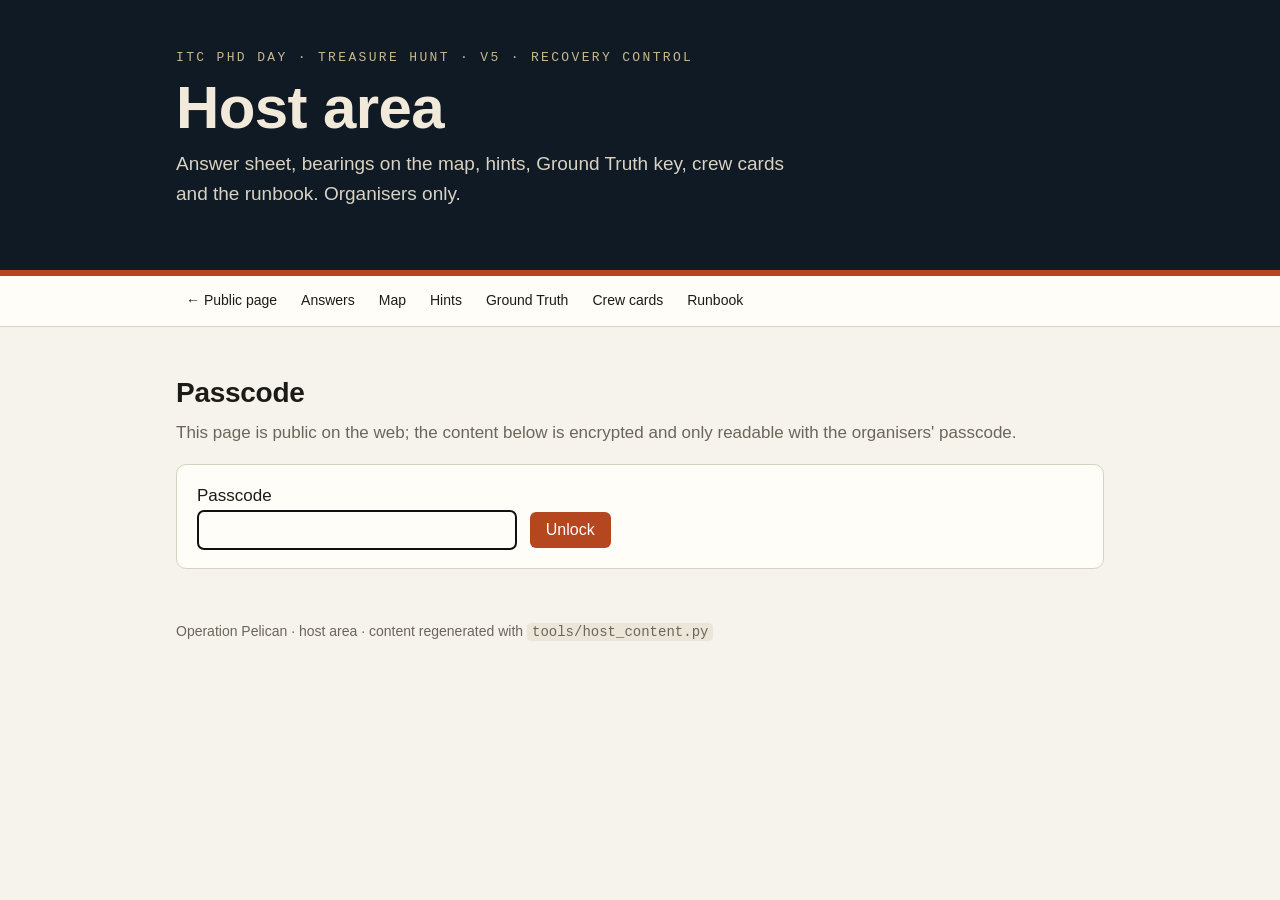
==== host.html @ 0bc243b9 "Operation Pelican viewing site: public page, encrypted host area, contributor guide Co-Authored-By: " ====
<!doctype html>
<html lang="en">
<head>
<meta charset="utf-8">
<meta name="viewport" content="width=device-width,initial-scale=1">
<title>Operation Pelican · Host area</title>
<meta name="robots" content="noindex">
<link rel="stylesheet" href="assets/style.css">
</head>
<body>

<header class="hero">
  <div class="wrap">
    <div class="kicker">ITC PhD Day · Treasure hunt · v5 · Recovery Control</div>
    <h1>Host area</h1>
    <p class="sub">Answer sheet, bearings on the map, hints, Ground Truth key, crew cards and the runbook. Organisers only.</p>
  </div>
</header>

<nav class="top"><div class="wrap">
  <a href="index.html">← Public page</a>
  <a href="#h1">Answers</a>
  <a href="#h2">Map</a>
  <a href="#h3">Hints</a>
  <a href="#h4">Ground Truth</a>
  <a href="#h5">Crew cards</a>
  <a href="#h6">Runbook</a>
</div></nav>

<main class="wrap">
  <section id="gate">
    <h2>Passcode</h2>
    <p class="lead">This page is public on the web; the content below is encrypted and only readable with the organisers' passcode.</p>
    <form id="gateform" class="card">
      <label for="pc">Passcode</label><br>
      <input type="password" id="pc" autocomplete="current-password" autofocus>
      <button type="submit" style="margin-left:8px">Unlock</button>
      <p id="gateerr" class="err" hidden>Wrong passcode, or the content file could not be loaded.</p>
    </form>
  </section>
  <div id="hostcontent"></div>
</main>

<footer><div class="wrap">Operation Pelican · host area · content regenerated with <code>tools/host_content.py</code></div></footer>

<script src="assets/site.js"></script>
<script src="assets/host.js"></script>
</body>
</html>
---- assets/style.css ----
:root{
  --bg:#f6f3ec;--paper:#fffdf8;--ink:#1d1b17;--muted:#6b665b;--line:#d9d2c3;
  --accent:#b4471f;--accent2:#1f5f8b;--ok:#2a7a4b;--chip:#ece6d8;
  --mono:"SFMono-Regular",Menlo,Consolas,"Liberation Mono",monospace;
  --sans:-apple-system,BlinkMacSystemFont,"Segoe UI",Roboto,"Helvetica Neue",Arial,sans-serif;
}
@media (prefers-color-scheme:dark){
  :root:not([data-theme="light"]){--bg:#15140f;--paper:#1e1c16;--ink:#ece7da;--muted:#a39d8e;--line:#3a362c;--accent:#e9834f;--accent2:#6fb0dc;--ok:#6cc48f;--chip:#2a2720;}
}
*{box-sizing:border-box}
html{scroll-behavior:smooth}
body{margin:0;background:var(--bg);color:var(--ink);font-family:var(--sans);line-height:1.55;font-size:17px}
a{color:var(--accent2)}
.wrap{max-width:960px;margin:0 auto;padding:0 16px}
header.hero{background:#0f1a24;color:#f1eadb;padding:48px 0 40px;border-bottom:6px solid var(--accent)}
header.hero .kicker{font-family:var(--mono);letter-spacing:.18em;font-size:13px;color:#c9b78c;text-transform:uppercase}
header.hero h1{font-size:clamp(34px,6vw,60px);margin:8px 0 6px;line-height:1.05;letter-spacing:-.01em}
header.hero p.sub{font-size:19px;max-width:640px;color:#d9d2c3;margin:10px 0 22px}
.facts{display:flex;flex-wrap:wrap;gap:10px}
.facts span{font-family:var(--mono);font-size:13px;background:rgba(255,255,255,.08);padding:6px 10px;border-radius:4px;border:1px solid rgba(255,255,255,.15)}
nav.top{position:sticky;top:0;background:var(--paper);border-bottom:1px solid var(--line);z-index:5}
nav.top .wrap{display:flex;gap:4px;overflow-x:auto;padding:8px 16px;white-space:nowrap;-webkit-overflow-scrolling:touch}
nav.top a{text-decoration:none;color:var(--ink);font-size:14px;padding:6px 10px;border-radius:999px}
nav.top a:hover{background:var(--chip)}
nav.top a.host{color:var(--accent);font-weight:600;margin-left:auto}
section{padding:44px 0 8px;border-bottom:1px solid var(--line)}
section:last-of-type{border-bottom:0}
h2{font-size:28px;margin:0 0 6px;letter-spacing:-.01em}
h2 .n{font-family:var(--mono);font-size:14px;color:var(--accent);margin-right:10px;letter-spacing:.1em}
h3{font-size:19px;margin:28px 0 8px}
p.lead{color:var(--muted);margin:0 0 18px;font-size:17px}
.card{background:var(--paper);border:1px solid var(--line);border-radius:10px;padding:18px 20px;margin:14px 0}
.card h3{margin-top:0}
blockquote{margin:14px 0;padding:14px 18px;border-left:4px solid var(--accent);background:var(--paper);font-style:italic;border-radius:0 8px 8px 0}
blockquote p{margin:0 0 10px}
blockquote p:last-child{margin:0}
.flow{display:grid;grid-template-columns:repeat(5,1fr);gap:8px;margin:18px 0}
.flow div{background:var(--paper);border:1px solid var(--line);border-top:4px solid var(--accent2);border-radius:8px;padding:10px 12px;font-size:14px}
.flow div b{display:block;font-family:var(--mono);font-size:12px;letter-spacing:.08em;margin-bottom:4px}
.flow div.all{border-top-color:var(--ok)}
@media (max-width:700px){.flow{grid-template-columns:1fr 1fr}.flow div.all{grid-column:1/-1}}
table{border-collapse:collapse;width:100%;font-size:15px;margin:12px 0;background:var(--paper)}
th,td{border:1px solid var(--line);padding:7px 10px;text-align:left;vertical-align:top}
th{background:var(--chip);font-weight:600}
.tablewrap{overflow-x:auto}
code,pre{font-family:var(--mono);font-size:14px}
code{background:var(--chip);padding:1px 5px;border-radius:4px}
pre{background:var(--paper);border:1px solid var(--line);border-radius:8px;padding:14px;overflow-x:auto;line-height:1.45}
pre.cardcopy{white-space:pre-wrap}
.gallery{display:grid;grid-template-columns:repeat(auto-fill,minmax(88px,1fr));gap:8px;margin:14px 0}
.gallery figure{margin:0;background:#000;border-radius:6px;overflow:hidden;aspect-ratio:1175/2817}
.gallery img{width:100%;height:100%;object-fit:cover;display:block}
.gallery figcaption{font-family:var(--mono);font-size:12px;color:var(--muted);text-align:center;padding:4px 0}
.gallery.labeled figure{aspect-ratio:auto;background:none}
.gallery.labeled img{aspect-ratio:1175/2817;border-radius:6px}
.mapwrap{position:relative;border:1px solid var(--line);border-radius:8px;overflow:hidden;background:#fff}
.mapwrap img,.mapwrap canvas{width:100%;display:block}
.mapwrap canvas{position:absolute;inset:0;height:100%}
.vig{font-family:var(--mono);font-size:11px;line-height:1.3;overflow-x:auto;background:var(--paper);border:1px solid var(--line);border-radius:8px;padding:10px}
.vig table{width:auto;font-size:11px;margin:0}
.vig th,.vig td{padding:1px 4px;text-align:center;border-color:var(--line)}
.vig th{background:var(--chip);color:var(--accent)}
.note{font-size:14px;color:var(--muted)}
.pill{display:inline-block;background:var(--chip);border-radius:999px;padding:2px 10px;font-size:13px;font-family:var(--mono);margin-right:6px}
.grid2{display:grid;grid-template-columns:1fr 1fr;gap:14px}
@media (max-width:700px){.grid2{grid-template-columns:1fr}}
footer{padding:30px 0 50px;color:var(--muted);font-size:14px}
.btn{display:inline-block;background:var(--accent);color:#fff;text-decoration:none;padding:10px 18px;border-radius:6px;font-weight:600}
.btn.secondary{background:var(--accent2)}
input[type=password],input[type=text]{font-size:17px;padding:9px 12px;border:1px solid var(--line);border-radius:6px;background:var(--paper);color:var(--ink);width:100%;max-width:320px}
button{font-size:16px;padding:9px 16px;border:0;border-radius:6px;background:var(--accent);color:#fff;cursor:pointer}
button.secondary{background:var(--chip);color:var(--ink);border:1px solid var(--line)}
.teamtabs{display:flex;gap:6px;flex-wrap:wrap;margin:10px 0}
.teamtabs button.active{outline:3px solid var(--accent2)}
.err{color:var(--accent);font-weight:600}
details{margin:8px 0}
summary{cursor:pointer;font-weight:600}
.spoiler{background:var(--chip);border-radius:6px;padding:10px 14px;font-size:14px}
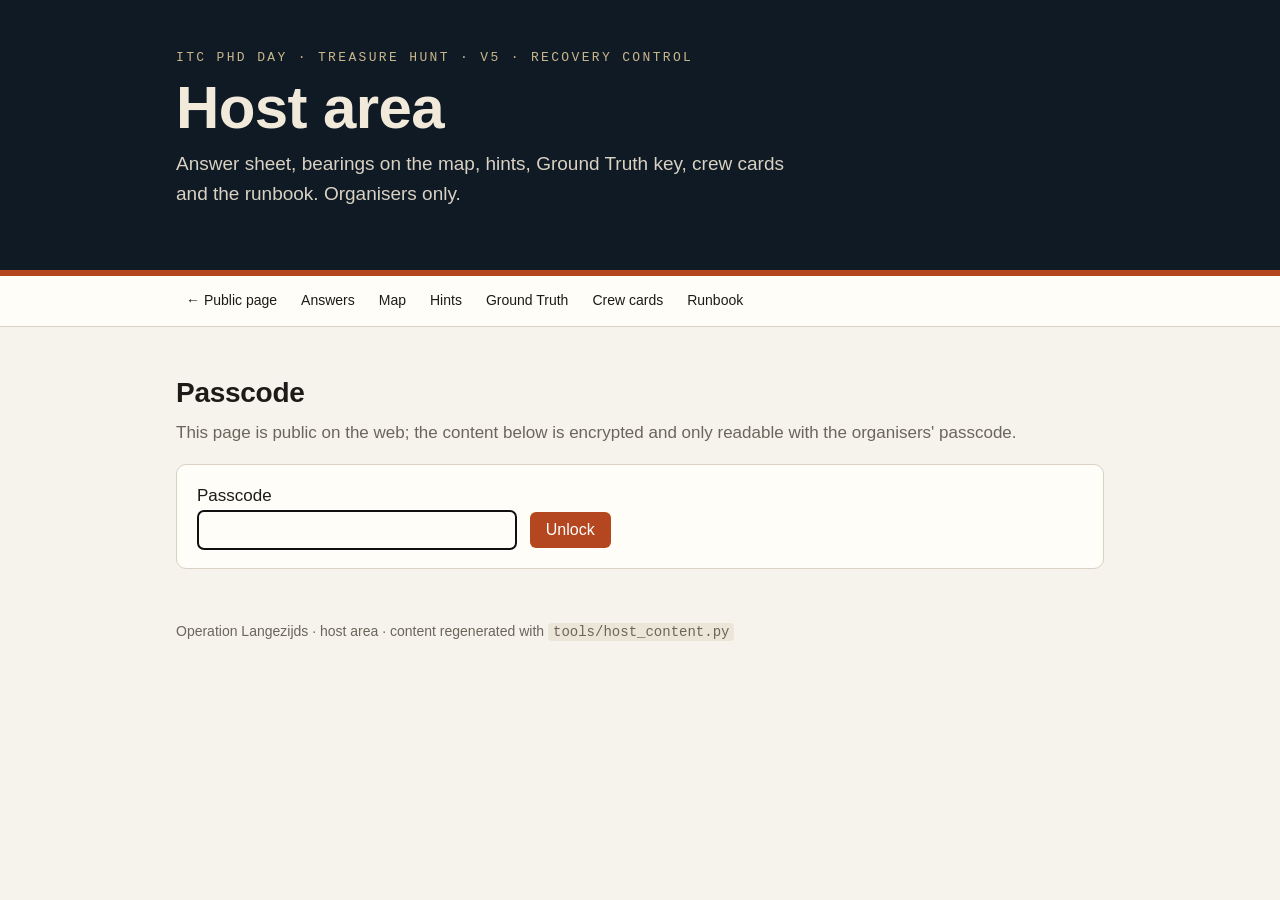
==== commit 077ae3dd: "Rename the game codename to Operation Langezijds Co-Authored-By: Claude Fable 5.1 <noreply@anthropic" ====
--- a/host.html
+++ b/host.html
@@ -3,7 +3,7 @@
 <head>
 <meta charset="utf-8">
 <meta name="viewport" content="width=device-width,initial-scale=1">
-<title>Operation Pelican · Host area</title>
+<title>Operation Langezijds · Host area</title>
 <meta name="robots" content="noindex">
 <link rel="stylesheet" href="assets/style.css">
 </head>
@@ -41,7 +41,7 @@
   <div id="hostcontent"></div>
 </main>
 
-<footer><div class="wrap">Operation Pelican · host area · content regenerated with <code>tools/host_content.py</code></div></footer>
+<footer><div class="wrap">Operation Langezijds · host area · content regenerated with <code>tools/host_content.py</code></div></footer>
 
 <script src="assets/site.js"></script>
 <script src="assets/host.js"></script>
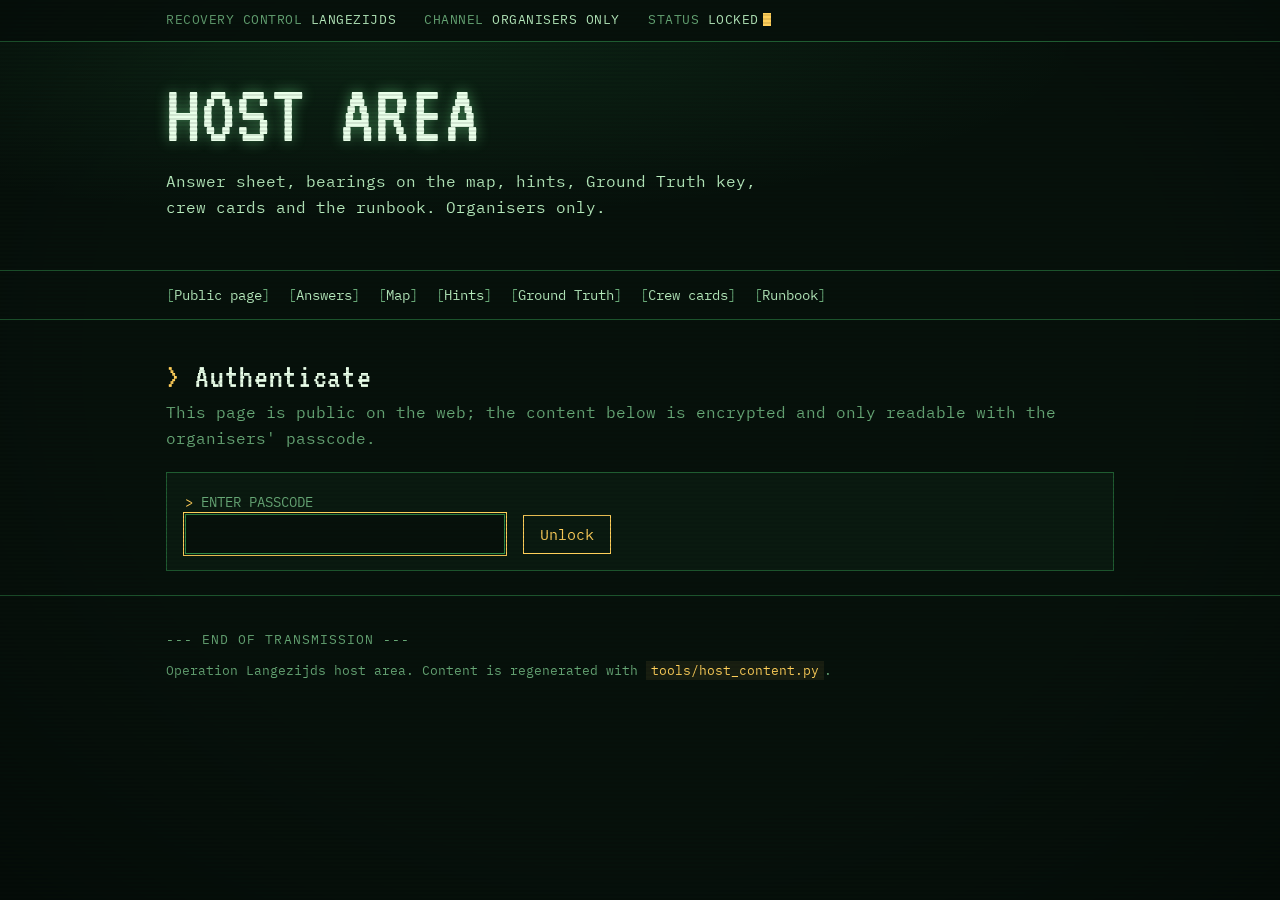
==== commit 56ec31d1: "Restyle the site as a 1960 recovery-control console Dark phosphor screen, VT323 and IBM Plex Mono, s" ====
--- a/host.html
+++ b/host.html
@@ -5,20 +5,29 @@
 <meta name="viewport" content="width=device-width,initial-scale=1">
 <title>Operation Langezijds · Host area</title>
 <meta name="robots" content="noindex">
+<link rel="preconnect" href="https://fonts.googleapis.com">
+<link rel="stylesheet" href="https://fonts.googleapis.com/css2?family=VT323&family=IBM+Plex+Mono:ital,wght@0,400;0,600;1,400&display=swap">
 <link rel="stylesheet" href="assets/style.css">
 </head>
 <body>
 
-<header class="hero">
+<div class="statusbar"><div class="wrap">
+  <span>RECOVERY CONTROL <b>LANGEZIJDS</b></span>
+  <span>CHANNEL <b>ORGANISERS ONLY</b></span>
+  <span>STATUS <b id="gatestatus">LOCKED</b><span class="cursor" aria-hidden="true"></span></span>
+</div></div>
+
+<header class="console">
   <div class="wrap">
-    <div class="kicker">ITC PhD Day · Treasure hunt · v5 · Recovery Control</div>
-    <h1>Host area</h1>
-    <p class="sub">Answer sheet, bearings on the map, hints, Ground Truth key, crew cards and the runbook. Organisers only.</p>
+    <div>
+      <h1>HOST AREA</h1>
+      <p class="brief">Answer sheet, bearings on the map, hints, Ground Truth key, crew cards and the runbook. Organisers only.</p>
+    </div>
   </div>
 </header>
 
-<nav class="top"><div class="wrap">
-  <a href="index.html">← Public page</a>
+<nav class="menu"><div class="wrap">
+  <a href="index.html">Public page</a>
   <a href="#h1">Answers</a>
   <a href="#h2">Map</a>
   <a href="#h3">Hints</a>
@@ -29,19 +38,19 @@
 
 <main class="wrap">
   <section id="gate">
-    <h2>Passcode</h2>
+    <h2>Authenticate</h2>
     <p class="lead">This page is public on the web; the content below is encrypted and only readable with the organisers' passcode.</p>
     <form id="gateform" class="card">
-      <label for="pc">Passcode</label><br>
+      <label for="pc"><span class="prompt">&gt;</span> ENTER PASSCODE</label><br>
       <input type="password" id="pc" autocomplete="current-password" autofocus>
       <button type="submit" style="margin-left:8px">Unlock</button>
-      <p id="gateerr" class="err" hidden>Wrong passcode, or the content file could not be loaded.</p>
+      <p id="gateerr" class="err" hidden>ACCESS DENIED. Wrong passcode, or the content file could not be loaded.</p>
     </form>
   </section>
   <div id="hostcontent"></div>
 </main>
 
-<footer><div class="wrap">Operation Langezijds · host area · content regenerated with <code>tools/host_content.py</code></div></footer>
+<footer><div class="wrap">Operation Langezijds host area. Content is regenerated with <code>tools/host_content.py</code>.</div></footer>
 
 <script src="assets/site.js"></script>
 <script src="assets/host.js"></script>
--- a/assets/style.css
+++ b/assets/style.css
@@ -1,78 +1,173 @@
+/* Operation Langezijds: a 1960 recovery-control console.
+   Single committed look: dark phosphor screen, monospace throughout.
+   Display face VT323 (CRT caps), reading face IBM Plex Mono. */
 :root{
-  --bg:#f6f3ec;--paper:#fffdf8;--ink:#1d1b17;--muted:#6b665b;--line:#d9d2c3;
-  --accent:#b4471f;--accent2:#1f5f8b;--ok:#2a7a4b;--chip:#ece6d8;
-  --mono:"SFMono-Regular",Menlo,Consolas,"Liberation Mono",monospace;
-  --sans:-apple-system,BlinkMacSystemFont,"Segoe UI",Roboto,"Helvetica Neue",Arial,sans-serif;
-}
-@media (prefers-color-scheme:dark){
-  :root:not([data-theme="light"]){--bg:#15140f;--paper:#1e1c16;--ink:#ece7da;--muted:#a39d8e;--line:#3a362c;--accent:#e9834f;--accent2:#6fb0dc;--ok:#6cc48f;--chip:#2a2720;}
+  --bg:#06110b;        /* screen glass */
+  --panel:#0a1a10;     /* raised panel */
+  --panel2:#0e2416;    /* table header, selected */
+  --fg:#b7ecbd;        /* phosphor text */
+  --bright:#e9ffe9;    /* headings, emphasis */
+  --dim:#67a876;       /* secondary text */
+  --line:#1f5c31;      /* rules and borders */
+  --line2:#2f8a46;     /* stronger rule */
+  --amber:#ffcf5a;     /* keys, prompts, warnings */
+  --red:#ff7a66;       /* errors */
+  --mono:"IBM Plex Mono","SFMono-Regular",Menlo,Consolas,"Liberation Mono",monospace;
+  --crt:"VT323","IBM Plex Mono",monospace;
+  color-scheme:dark;
 }
 *{box-sizing:border-box}
 html{scroll-behavior:smooth}
-body{margin:0;background:var(--bg);color:var(--ink);font-family:var(--sans);line-height:1.55;font-size:17px}
-a{color:var(--accent2)}
-.wrap{max-width:960px;margin:0 auto;padding:0 16px}
-header.hero{background:#0f1a24;color:#f1eadb;padding:48px 0 40px;border-bottom:6px solid var(--accent)}
-header.hero .kicker{font-family:var(--mono);letter-spacing:.18em;font-size:13px;color:#c9b78c;text-transform:uppercase}
-header.hero h1{font-size:clamp(34px,6vw,60px);margin:8px 0 6px;line-height:1.05;letter-spacing:-.01em}
-header.hero p.sub{font-size:19px;max-width:640px;color:#d9d2c3;margin:10px 0 22px}
-.facts{display:flex;flex-wrap:wrap;gap:10px}
-.facts span{font-family:var(--mono);font-size:13px;background:rgba(255,255,255,.08);padding:6px 10px;border-radius:4px;border:1px solid rgba(255,255,255,.15)}
-nav.top{position:sticky;top:0;background:var(--paper);border-bottom:1px solid var(--line);z-index:5}
-nav.top .wrap{display:flex;gap:4px;overflow-x:auto;padding:8px 16px;white-space:nowrap;-webkit-overflow-scrolling:touch}
-nav.top a{text-decoration:none;color:var(--ink);font-size:14px;padding:6px 10px;border-radius:999px}
-nav.top a:hover{background:var(--chip)}
-nav.top a.host{color:var(--accent);font-weight:600;margin-left:auto}
-section{padding:44px 0 8px;border-bottom:1px solid var(--line)}
+body{margin:0;background:var(--bg);color:var(--fg);font-family:var(--mono);font-size:16px;line-height:1.6;position:relative}
+/* faint scanlines and tube vignette */
+body::after{content:"";position:fixed;inset:0;pointer-events:none;z-index:50;
+  background:repeating-linear-gradient(0deg,rgba(0,0,0,.10) 0 2px,transparent 2px 4px),
+             radial-gradient(ellipse at 50% 40%,transparent 60%,rgba(0,0,0,.32) 100%);
+  mix-blend-mode:multiply}
+::selection{background:var(--amber);color:#061108}
+a{color:var(--bright);text-decoration-color:var(--line2);text-underline-offset:3px}
+a:hover{color:var(--amber)}
+.wrap{max-width:980px;margin:0 auto;padding:0 16px}
+
+/* status line across the top of the console */
+.statusbar{border-bottom:1px solid var(--line);font-size:13px;color:var(--dim);letter-spacing:.04em}
+.statusbar .wrap{display:flex;flex-wrap:wrap;gap:4px 28px;padding:10px 16px}
+.statusbar b{color:var(--fg);font-weight:400}
+.cursor{display:inline-block;width:.6em;height:1em;background:var(--amber);vertical-align:-2px;margin-left:4px;animation:blink 1.1s steps(1) infinite}
+@keyframes blink{50%{opacity:0}}
+
+/* console header */
+header.console{padding:34px 0 30px;border-bottom:1px solid var(--line);background:radial-gradient(ellipse at 30% 0%,rgba(70,210,110,.10),transparent 55%)}
+header.console .wrap{display:grid;grid-template-columns:1fr 230px;gap:30px;align-items:center}
+header.console h1{font-family:var(--crt);font-weight:400;font-size:clamp(46px,8vw,86px);line-height:.92;margin:0 0 14px;color:var(--bright);letter-spacing:.01em;text-shadow:0 0 14px rgba(130,255,160,.45)}
+header.console p.brief{margin:0 0 20px;max-width:60ch;font-size:16px}
+.readout{display:grid;grid-template-columns:max-content 1fr;gap:3px 16px;margin:0;font-size:14px;max-width:100%}
+.readout dt{color:var(--dim);margin:0}
+.readout dt::after{content:" ...."}
+.readout dd{margin:0;color:var(--fg)}
+.radar{width:220px;height:220px;max-width:100%;border-radius:50%;border:1px solid var(--line2);position:relative;justify-self:center;
+  background:radial-gradient(circle,rgba(70,220,110,.14),transparent 70%)}
+.radar::before,.radar::after{content:"";position:absolute;inset:0;border-radius:50%;border:1px solid rgba(80,220,110,.28)}
+.radar::before{inset:25%}.radar::after{inset:50%}
+.radar .cross{position:absolute;inset:0}
+.radar .cross::before,.radar .cross::after{content:"";position:absolute;background:rgba(80,220,110,.28)}
+.radar .cross::before{left:50%;top:0;bottom:0;width:1px}
+.radar .cross::after{top:50%;left:0;right:0;height:1px}
+.radar .sweep{position:absolute;inset:0;border-radius:50%;background:conic-gradient(from 0deg,rgba(130,255,160,.5),transparent 75deg);animation:spin 4s linear infinite}
+@keyframes spin{to{transform:rotate(360deg)}}
+.radar i{position:absolute;width:7px;height:7px;background:var(--amber);border-radius:50%;box-shadow:0 0 9px var(--amber)}
+@media (prefers-reduced-motion:reduce){.cursor,.radar .sweep{animation:none}}
+
+/* keyed menu */
+nav.menu{position:sticky;top:0;background:var(--bg);border-bottom:1px solid var(--line);z-index:5}
+nav.menu .wrap{display:flex;gap:2px 18px;overflow-x:auto;padding:9px 16px;white-space:nowrap;-webkit-overflow-scrolling:touch;font-size:14px}
+nav.menu a{text-decoration:none;color:var(--fg);padding:4px 0}
+nav.menu a::before{content:"[";color:var(--dim)}
+nav.menu a::after{content:"]";color:var(--dim)}
+nav.menu a:hover{color:var(--amber)}
+nav.menu a.host{color:var(--amber);margin-left:auto}
+
+/* sections */
+section{padding:40px 0 10px;border-bottom:1px solid var(--line)}
 section:last-of-type{border-bottom:0}
-h2{font-size:28px;margin:0 0 6px;letter-spacing:-.01em}
-h2 .n{font-family:var(--mono);font-size:14px;color:var(--accent);margin-right:10px;letter-spacing:.1em}
-h3{font-size:19px;margin:28px 0 8px}
-p.lead{color:var(--muted);margin:0 0 18px;font-size:17px}
-.card{background:var(--paper);border:1px solid var(--line);border-radius:10px;padding:18px 20px;margin:14px 0}
+h2{font-family:var(--crt);font-weight:400;font-size:34px;line-height:1;margin:0 0 6px;color:var(--bright);letter-spacing:.02em}
+h2::before{content:"> ";color:var(--amber)}
+h2 .n{font-family:var(--mono);font-size:12px;color:var(--dim);margin-right:12px;vertical-align:middle;border:1px solid var(--line);padding:1px 6px}
+h3{font-size:16px;margin:26px 0 8px;color:var(--bright);text-transform:uppercase;letter-spacing:.02em}
+h3::before{content:"// ";color:var(--dim)}
+h4{font-size:15px;margin:18px 0 6px;color:var(--bright)}
+p{margin:0 0 12px}
+p.lead{color:var(--dim);margin:0 0 20px}
+.note{font-size:13.5px;color:var(--dim)}
+em{color:var(--bright);font-style:italic}
+b,strong{color:var(--bright)}
+
+/* panel: one thin rule, no radius */
+.card{border:1px solid var(--line);padding:16px 18px;margin:14px 0;background:var(--panel)}
 .card h3{margin-top:0}
-blockquote{margin:14px 0;padding:14px 18px;border-left:4px solid var(--accent);background:var(--paper);font-style:italic;border-radius:0 8px 8px 0}
+.card.team{border-color:var(--line2)}
+
+/* teleprinter message */
+blockquote{margin:16px 0;padding:14px 18px;border:1px dashed var(--line2);background:rgba(10,30,18,.5);color:var(--bright);font-size:15px}
+blockquote::before,blockquote::after{display:block;color:var(--dim);font-size:12px;letter-spacing:.08em}
+blockquote::before{content:"--- MESSAGE BEGINS ---";margin-bottom:10px}
+blockquote::after{content:"--- MESSAGE ENDS ---";margin-top:10px}
 blockquote p{margin:0 0 10px}
 blockquote p:last-child{margin:0}
-.flow{display:grid;grid-template-columns:repeat(5,1fr);gap:8px;margin:18px 0}
-.flow div{background:var(--paper);border:1px solid var(--line);border-top:4px solid var(--accent2);border-radius:8px;padding:10px 12px;font-size:14px}
-.flow div b{display:block;font-family:var(--mono);font-size:12px;letter-spacing:.08em;margin-bottom:4px}
-.flow div.all{border-top-color:var(--ok)}
-@media (max-width:700px){.flow{grid-template-columns:1fr 1fr}.flow div.all{grid-column:1/-1}}
-table{border-collapse:collapse;width:100%;font-size:15px;margin:12px 0;background:var(--paper)}
+
+/* chain of stages */
+.flow{display:grid;grid-template-columns:repeat(5,1fr);gap:10px;margin:20px 0}
+.flow div{border:1px solid var(--line2);padding:10px 12px 12px;font-size:13.5px;line-height:1.45;background:var(--panel);position:relative}
+.flow div b{display:block;color:var(--amber);font-weight:400;margin-bottom:6px}
+.flow div:nth-child(-n+3)::after{content:"→";position:absolute;right:-13px;top:8px;color:var(--dim);background:var(--bg);padding:0 2px}
+.flow div.all{grid-column:1/-1;border-style:double;border-width:3px}
+@media (max-width:700px){.flow{grid-template-columns:1fr 1fr}.flow div:nth-child(-n+3)::after{display:none}}
+
+/* tables ruled like a line-printer listing */
+table{border-collapse:collapse;width:100%;font-size:14px;margin:12px 0;background:var(--panel);font-variant-numeric:tabular-nums}
 th,td{border:1px solid var(--line);padding:7px 10px;text-align:left;vertical-align:top}
-th{background:var(--chip);font-weight:600}
+th{background:var(--panel2);color:var(--amber);font-weight:400}
 .tablewrap{overflow-x:auto}
-code,pre{font-family:var(--mono);font-size:14px}
-code{background:var(--chip);padding:1px 5px;border-radius:4px}
-pre{background:var(--paper);border:1px solid var(--line);border-radius:8px;padding:14px;overflow-x:auto;line-height:1.45}
+code,pre{font-family:var(--mono)}
+code{color:var(--amber);background:rgba(255,207,90,.08);padding:1px 5px}
+pre{background:var(--panel);border:1px solid var(--line);padding:14px;overflow-x:auto;line-height:1.5;font-size:13.5px;color:var(--fg)}
 pre.cardcopy{white-space:pre-wrap}
+ul,ol{padding-left:22px}
+li{margin:3px 0}
+.pill{color:var(--amber);font-size:13px;font-weight:400;margin-left:6px;text-transform:none;letter-spacing:0}
+.pill::before{content:"[ "}.pill::after{content:" ]"}
+.grid2{display:grid;grid-template-columns:1fr 1fr;gap:14px}
+@media (max-width:700px){.grid2{grid-template-columns:1fr}}
+
+/* imagery: letter frames and the map */
 .gallery{display:grid;grid-template-columns:repeat(auto-fill,minmax(88px,1fr));gap:8px;margin:14px 0}
-.gallery figure{margin:0;background:#000;border-radius:6px;overflow:hidden;aspect-ratio:1175/2817}
+.gallery figure{margin:0;background:#000;overflow:hidden;aspect-ratio:1175/2817;border:1px solid var(--line)}
 .gallery img{width:100%;height:100%;object-fit:cover;display:block}
-.gallery figcaption{font-family:var(--mono);font-size:12px;color:var(--muted);text-align:center;padding:4px 0}
-.gallery.labeled figure{aspect-ratio:auto;background:none}
-.gallery.labeled img{aspect-ratio:1175/2817;border-radius:6px}
-.mapwrap{position:relative;border:1px solid var(--line);border-radius:8px;overflow:hidden;background:#fff}
+.gallery figcaption{font-size:12px;color:var(--amber);text-align:center;padding:4px 0}
+.gallery.labeled figure{aspect-ratio:auto;background:none;border:0}
+.gallery.labeled img{aspect-ratio:1175/2817;border:1px solid var(--line)}
+.mapwrap{border:1px solid var(--line2);overflow:auto;background:#fff;-webkit-overflow-scrolling:touch}
+.mapinner{position:relative}
 .mapwrap img,.mapwrap canvas{width:100%;display:block}
 .mapwrap canvas{position:absolute;inset:0;height:100%}
-.vig{font-family:var(--mono);font-size:11px;line-height:1.3;overflow-x:auto;background:var(--paper);border:1px solid var(--line);border-radius:8px;padding:10px}
+.maphint{display:none}
+@media (max-width:700px){.mapinner{min-width:760px}.maphint{display:block;font-size:13px;color:var(--dim);margin:4px 0 0}}
+.vig{font-size:11px;line-height:1.3;overflow-x:auto;background:var(--panel);border:1px solid var(--line);padding:10px}
 .vig table{width:auto;font-size:11px;margin:0}
-.vig th,.vig td{padding:1px 4px;text-align:center;border-color:var(--line)}
-.vig th{background:var(--chip);color:var(--accent)}
-.note{font-size:14px;color:var(--muted)}
-.pill{display:inline-block;background:var(--chip);border-radius:999px;padding:2px 10px;font-size:13px;font-family:var(--mono);margin-right:6px}
-.grid2{display:grid;grid-template-columns:1fr 1fr;gap:14px}
-@media (max-width:700px){.grid2{grid-template-columns:1fr}}
-footer{padding:30px 0 50px;color:var(--muted);font-size:14px}
-.btn{display:inline-block;background:var(--accent);color:#fff;text-decoration:none;padding:10px 18px;border-radius:6px;font-weight:600}
-.btn.secondary{background:var(--accent2)}
-input[type=password],input[type=text]{font-size:17px;padding:9px 12px;border:1px solid var(--line);border-radius:6px;background:var(--paper);color:var(--ink);width:100%;max-width:320px}
-button{font-size:16px;padding:9px 16px;border:0;border-radius:6px;background:var(--accent);color:#fff;cursor:pointer}
-button.secondary{background:var(--chip);color:var(--ink);border:1px solid var(--line)}
+.vig th,.vig td{padding:1px 4px;text-align:center}
+
+/* controls */
+input[type=password],input[type=text]{font-family:var(--mono);font-size:16px;padding:9px 12px;border:1px solid var(--line2);background:#03090533;background:var(--bg);color:var(--amber);width:100%;max-width:320px;caret-color:var(--amber)}
+input:focus{outline:1px solid var(--amber);outline-offset:1px}
+button{font-family:var(--mono);font-size:15px;padding:9px 16px;border:1px solid var(--amber);background:transparent;color:var(--amber);cursor:pointer}
+button:hover{background:var(--amber);color:#061108}
+button.secondary{border-color:var(--line2);color:var(--fg)}
+button.secondary:hover{background:var(--panel2);color:var(--bright)}
 .teamtabs{display:flex;gap:6px;flex-wrap:wrap;margin:10px 0}
-.teamtabs button.active{outline:3px solid var(--accent2)}
-.err{color:var(--accent);font-weight:600}
+.teamtabs button.active{background:var(--amber);color:#061108;border-color:var(--amber)}
+label{color:var(--dim);font-size:14px}
+.prompt{color:var(--amber)}
+.err{color:var(--red)}
 details{margin:8px 0}
-summary{cursor:pointer;font-weight:600}
-.spoiler{background:var(--chip);border-radius:6px;padding:10px 14px;font-size:14px}
+summary{cursor:pointer;color:var(--bright)}
+.spoiler{border:1px solid var(--line);padding:10px 14px;font-size:14px;background:var(--panel)}
+
+footer{padding:34px 0 60px;color:var(--dim);font-size:13px;border-top:1px solid var(--line)}
+footer .wrap::before{content:"--- END OF TRANSMISSION ---";display:block;margin-bottom:10px;letter-spacing:.08em}
+
+/* phones */
+@media (max-width:700px){
+  body{font-size:15px}
+  header.console{padding:26px 0 24px}
+  header.console .wrap{grid-template-columns:1fr;gap:22px}
+  header.console h1{font-size:clamp(40px,12vw,60px)}
+  .radar{width:160px;height:160px}
+  .statusbar .wrap{gap:2px 18px;font-size:12px}
+  nav.menu .wrap{mask-image:linear-gradient(90deg,#000 88%,transparent);-webkit-mask-image:linear-gradient(90deg,#000 88%,transparent)}
+  nav.menu a.host{margin-left:0}
+  h2{font-size:30px}
+  .card{padding:14px}
+  pre{font-size:13px;padding:10px}
+  .teamtabs button{font-size:14px;padding:7px 10px}
+  #gateform button{display:block;margin:10px 0 0}
+}
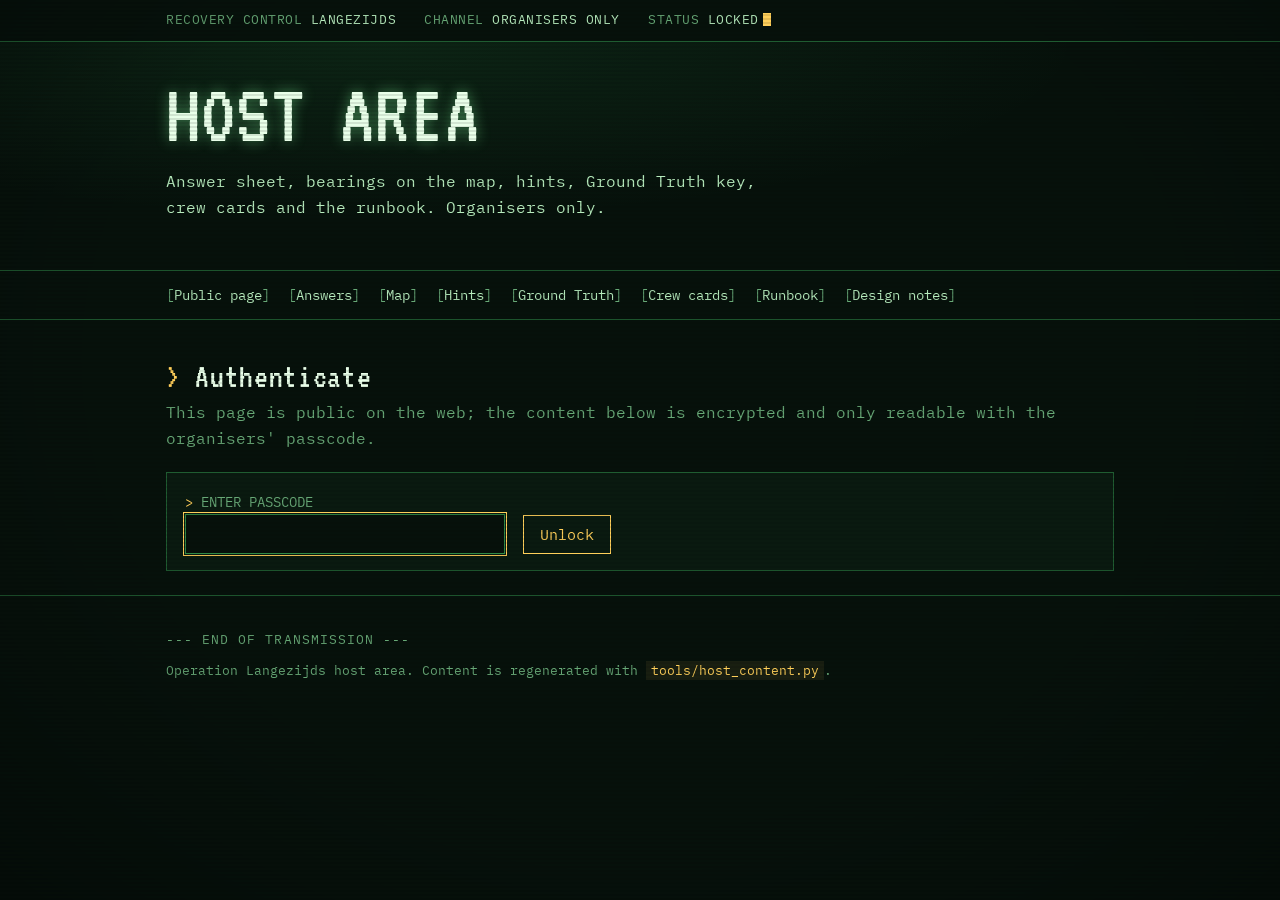
==== commit 7a698c13: "Move the design notes into the host area (section H8) and drop design.html Co-Authored-By: Claude Fa" ====
--- a/host.html
+++ b/host.html
@@ -34,6 +34,7 @@
   <a href="#h4">Ground Truth</a>
   <a href="#h5">Crew cards</a>
   <a href="#h6">Runbook</a>
+  <a href="#h8">Design notes</a>
 </div></nav>
 
 <main class="wrap">
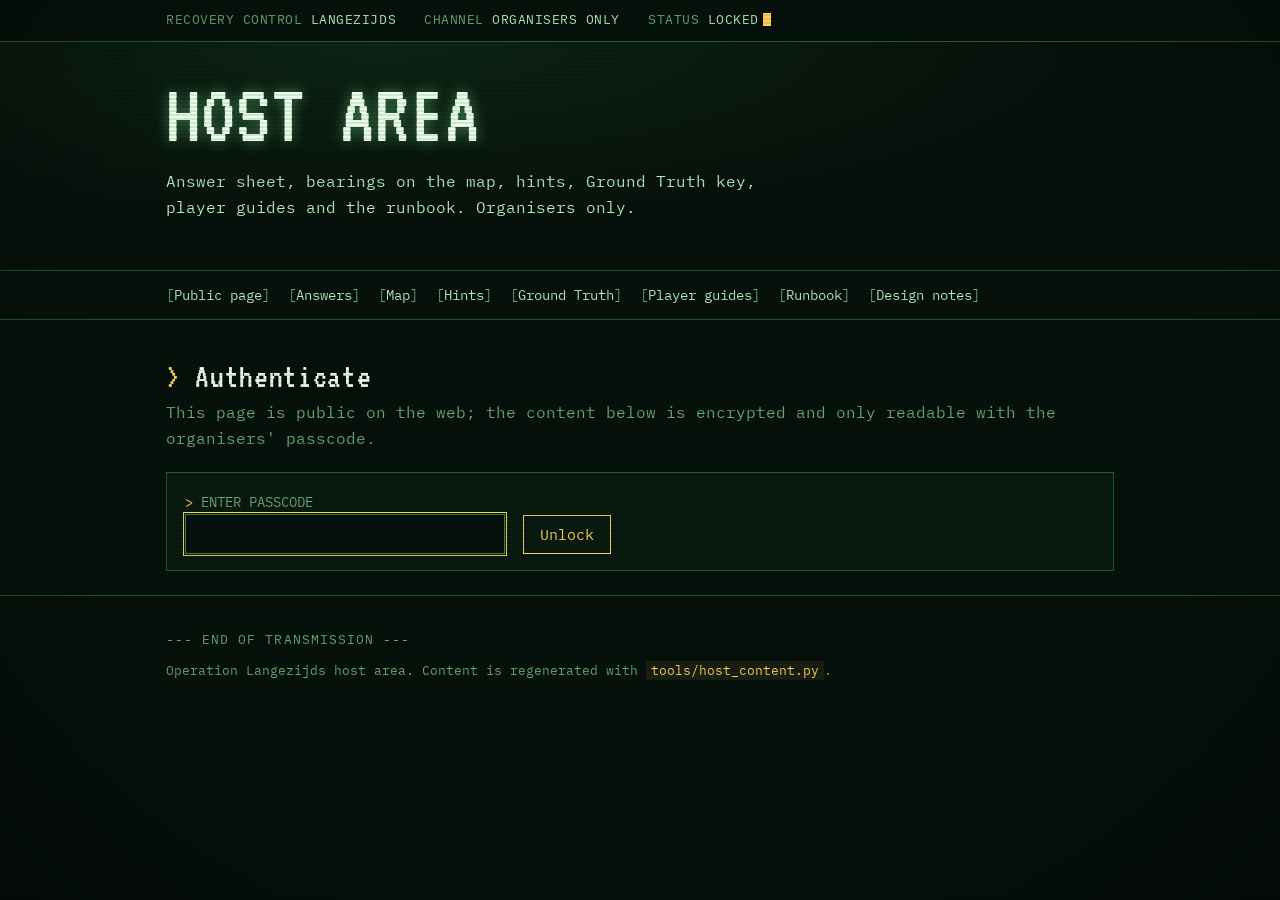
==== commit 91e92fc7: "Operation Langezijds website Player page, encrypted host area and the Landsat photos for the ITC PhD" ====
--- a/host.html
+++ b/host.html
@@ -21,7 +21,7 @@
   <div class="wrap">
     <div>
       <h1>HOST AREA</h1>
-      <p class="brief">Answer sheet, bearings on the map, hints, Ground Truth key, crew cards and the runbook. Organisers only.</p>
+      <p class="brief">Answer sheet, bearings on the map, hints, Ground Truth key, player guides and the runbook. Organisers only.</p>
     </div>
   </div>
 </header>
@@ -32,7 +32,7 @@
   <a href="#h2">Map</a>
   <a href="#h3">Hints</a>
   <a href="#h4">Ground Truth</a>
-  <a href="#h5">Crew cards</a>
+  <a href="#h5">Player guides</a>
   <a href="#h6">Runbook</a>
   <a href="#h8">Design notes</a>
 </div></nav>
--- a/assets/style.css
+++ b/assets/style.css
@@ -120,12 +120,18 @@
 @media (max-width:700px){.grid2{grid-template-columns:1fr}}
 
 /* imagery: letter frames and the map */
+.filmstrip{background:#000;padding:12px 0;margin:14px 0 4px;position:relative;overflow-x:auto;-webkit-overflow-scrolling:touch}
+.filmstrip::before,.filmstrip::after{content:"";position:absolute;left:0;right:0;height:7px;background:repeating-linear-gradient(90deg,#000 0 12px,#3b3b3b 12px 19px)}
+.filmstrip::before{top:2px}.filmstrip::after{bottom:2px}
+.filmstrip .gallery{display:flex;gap:6px;margin:0;padding:6px 8px;width:max-content}
+.filmstrip .gallery figure{flex:0 0 auto;width:72px;border-color:#2a2a2a}
+@media (min-width:701px){.filmstrip .gallery{width:auto;display:grid;grid-template-columns:repeat(19,1fr);padding:6px 10px}.filmstrip .gallery figure{width:auto}}
 .gallery{display:grid;grid-template-columns:repeat(auto-fill,minmax(88px,1fr));gap:8px;margin:14px 0}
 .gallery figure{margin:0;background:#000;overflow:hidden;aspect-ratio:1175/2817;border:1px solid var(--line)}
 .gallery img{width:100%;height:100%;object-fit:cover;display:block}
-.gallery figcaption{font-size:12px;color:var(--amber);text-align:center;padding:4px 0}
-.gallery.labeled figure{aspect-ratio:auto;background:none;border:0}
-.gallery.labeled img{aspect-ratio:1175/2817;border:1px solid var(--line)}
+.gallery figcaption{font-size:12px;color:var(--amber);text-align:center;padding:4px 0;overflow-wrap:anywhere}
+.gallery.labeled figure{aspect-ratio:auto;background:none;border:0;overflow:visible}
+.gallery.labeled img{aspect-ratio:1175/2817;height:auto;border:1px solid var(--line)}
 .mapwrap{border:1px solid var(--line2);overflow:auto;background:#fff;-webkit-overflow-scrolling:touch}
 .mapinner{position:relative}
 .mapwrap img,.mapwrap canvas{width:100%;display:block}
@@ -135,6 +141,15 @@
 .vig{font-size:11px;line-height:1.3;overflow-x:auto;background:var(--panel);border:1px solid var(--line);padding:10px}
 .vig table{width:auto;font-size:11px;margin:0}
 .vig th,.vig td{padding:1px 4px;text-align:center}
+.vig .hl-row,.vig .hl-col{background:rgba(255,207,90,.13)}
+.vig th.hl,.vig td.hl{background:var(--amber);color:#061108}
+/* practice run: cipher / key / plain, one letter per cell */
+table.worked{width:auto;font-size:17px;margin:8px 0 6px}
+table.worked th{font-size:13px;color:var(--dim);background:var(--panel2);padding:5px 10px}
+table.worked td{width:2em;text-align:center;padding:5px 0;color:var(--bright)}
+table.worked tr.k td{color:var(--dim)}
+table.worked tr.p td{color:var(--amber)}
+table.worked td.hl{outline:1px solid var(--amber);outline-offset:-1px}
 
 /* controls */
 input[type=password],input[type=text]{font-family:var(--mono);font-size:16px;padding:9px 12px;border:1px solid var(--line2);background:#03090533;background:var(--bg);color:var(--amber);width:100%;max-width:320px;caret-color:var(--amber)}
@@ -143,6 +158,7 @@
 button:hover{background:var(--amber);color:#061108}
 button.secondary{border-color:var(--line2);color:var(--fg)}
 button.secondary:hover{background:var(--panel2);color:var(--bright)}
+.gtthumb{height:72px;width:auto;display:block;border:1px solid var(--line)}
 .teamtabs{display:flex;gap:6px;flex-wrap:wrap;margin:10px 0}
 .teamtabs button.active{background:var(--amber);color:#061108;border-color:var(--amber)}
 label{color:var(--dim);font-size:14px}
